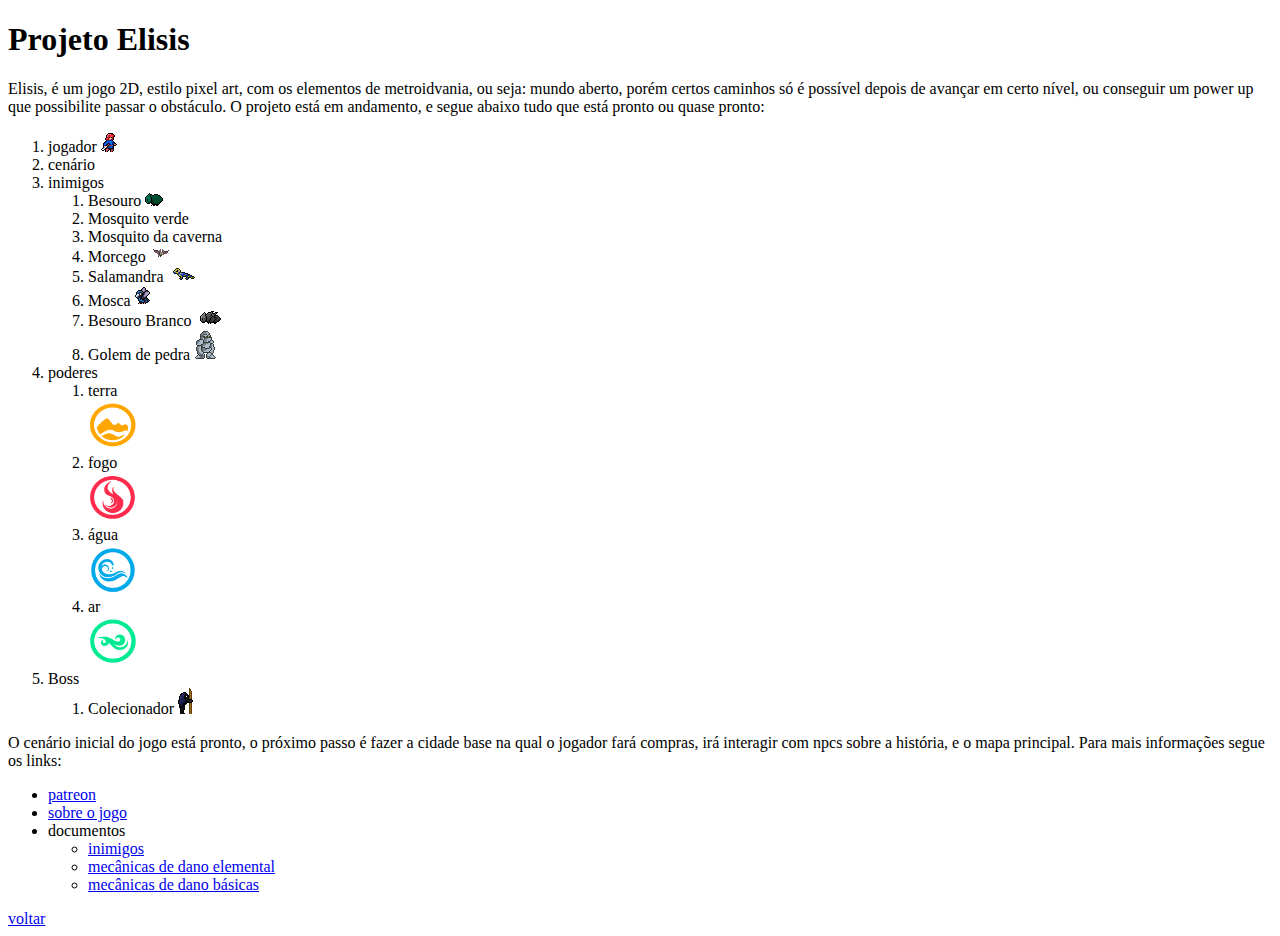
==== port-Iderlan/projetos/Elisis.html @ c5cf3176 "add files" ====
<!DOCTYPE html>
<html lang="pt-br">
<head>
    <meta charset="UTF-8">
    <meta name="viewport" content="width=device-width, initial-scale=1.0">
    <title>Document</title>
</head>
<body>
    <h1>Projeto Elisis</h1>
    <p1>Elisis, é um jogo 2D, estilo pixel art, com os elementos de metroidvania, ou seja: mundo aberto, porém certos caminhos só é possível depois de avançar em certo nível, ou conseguir um power up que possibilite passar o obstáculo.</p1>
    <p1>O projeto está em andamento, e segue abaixo tudo que está pronto ou quase pronto:</p1>
    <ol>
        <li>jogador <img src="gifs/Player_idle.gif"> </li>
        <li>cenário</li>
        <li>inimigos</li>
        <ol>
            <li>Besouro <img src="gifs/besouro.gif"></li>
            <li>Mosquito verde</li>
            <li>Mosquito da caverna</li>
            <li>Morcego <img src="gifs/Morcego Fly.gif"></li>
            <li>Salamandra <img src="gifs/salamandra idle.gif"></li>
            <li>Mosca <img src="gifs/mosca idle pousada.gif"></li>
            <li>Besouro Branco <img src="gifs/Besouro Branco.gif"></li>
            <li>Golem de pedra <img src="gifs/golem de pedra idle.gif"></li>
        </ol>
        <li>poderes</li>
        <ol>
            <li>terra</li>
            <img src="gifs/terra.png" height="50" width="50">
            <li>fogo</li>
            <img src="gifs/fogo.png" height="50" width="50">
            <li>água</li>
            <img src="gifs/água.png" height="50" width="50">
            <li>ar</li>
            <img src="gifs/ar.png" height="50" width="50">
        </ol>
        <li>Boss</li>
        <ol>
            <li>Colecionador <img src="gifs/idle_waiting.gif"></li>
        </ol>
    </ol>
    <p1>O cenário inicial do jogo está pronto, o próximo passo é fazer a cidade base na qual o jogador fará compras, irá interagir com npcs sobre a história, e o mapa principal. Para mais informações segue os links:</p1>
    <ul>
        <li><a href="https://www.patreon.com/Elisis">patreon</a></li>
        <li><a href="https://www.patreon.com/posts/about-game-96633453?utm_medium=clipboard_copy&utm_source=copyLink&utm_campaign=postshare_creator&utm_content=join_link">sobre o jogo</a></li>
        <li>documentos</li>
        <ul>
            <li><a href="https://docs.google.com/document/d/1hchkuTS9Ogq4EDQ1VBZe-zrNvB0xbgieBbFjNV2t6-M/edit?usp=sharing">inimigos</a></li>
            <li><a href="https://docs.google.com/document/d/19yKCKt6w09DizKC6xNfbbaMPE9UCU3CWQkLy_s5UiVQ/edit?usp=sharing">mecânicas de dano elemental</a></li>
            <li><a href="https://docs.google.com/document/d/11qzQxqqTNZccUWEs71LYnLQpyq3TkpHAAOgPZQBLYo8/edit?usp=sharing">mecânicas de dano básicas</a></li>
        </ul>
    </ul>
    <a href="../index.html">voltar</a>
</body>
</html>
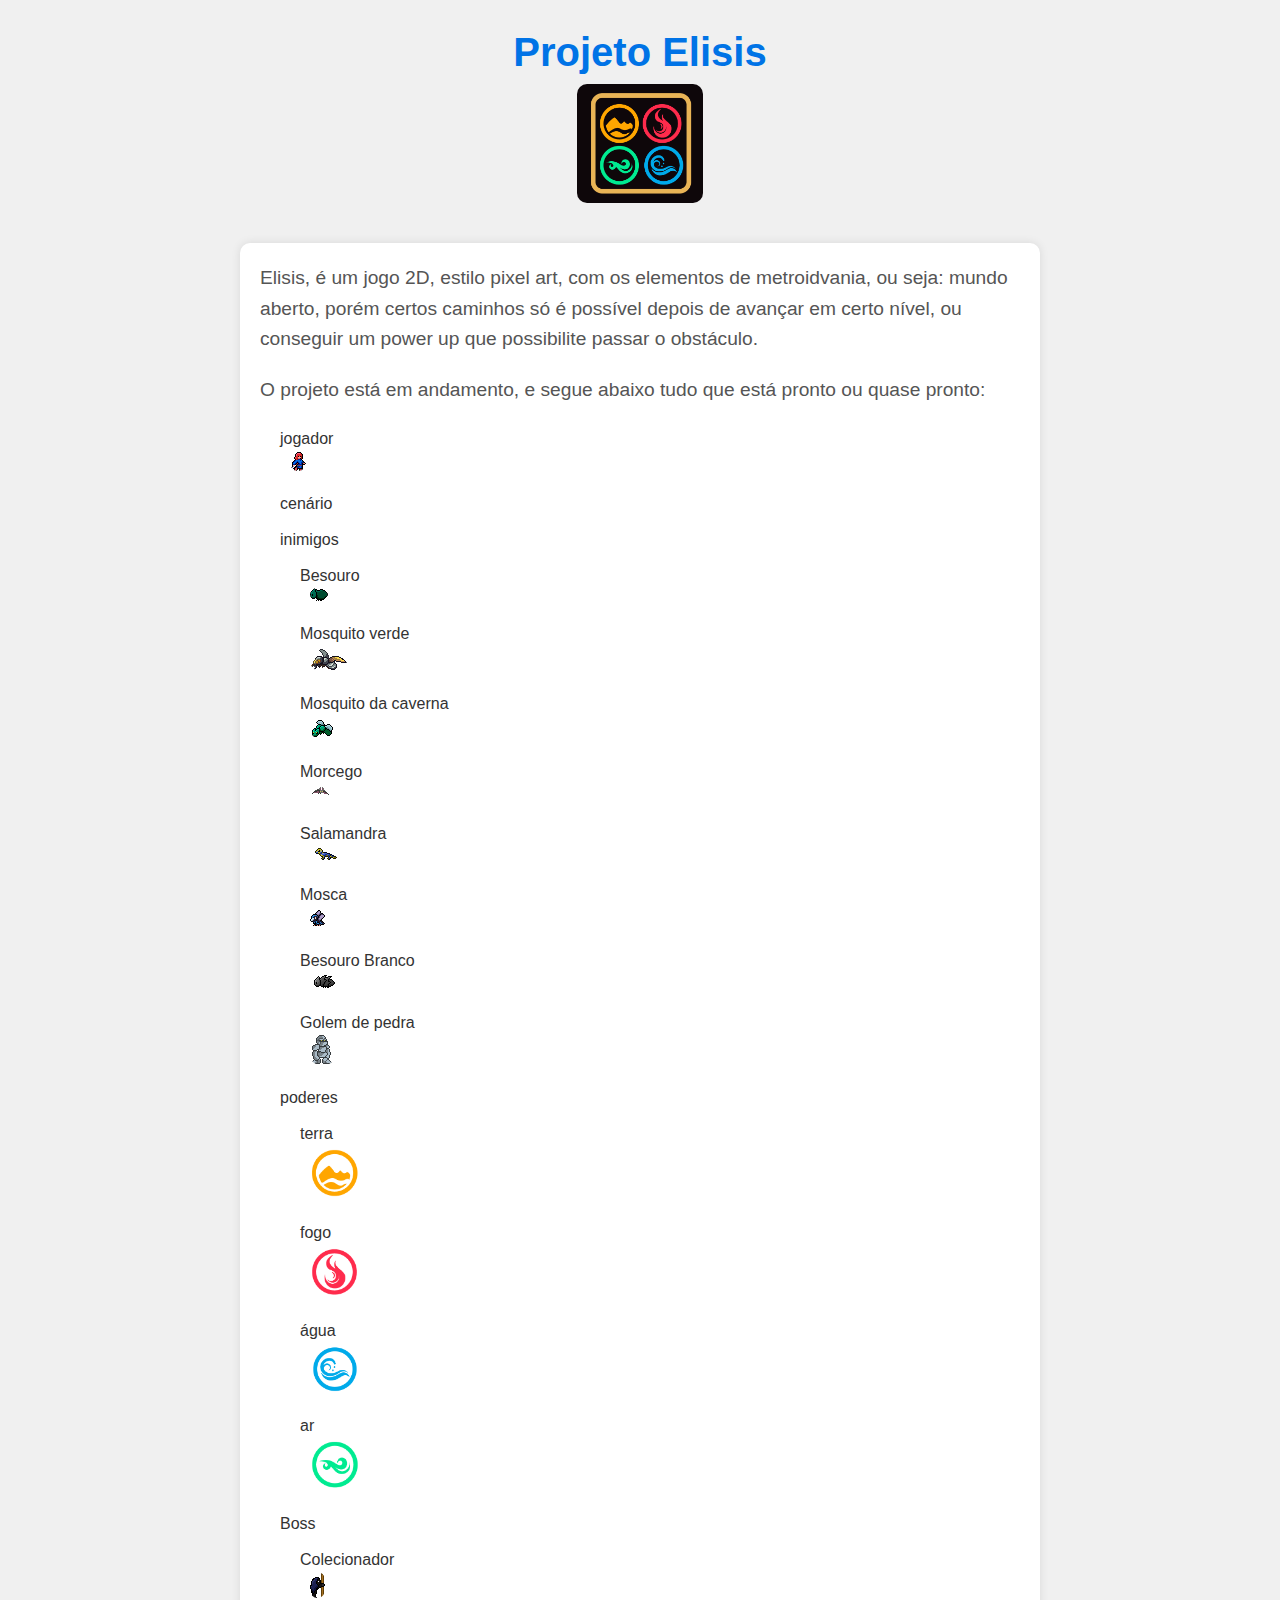
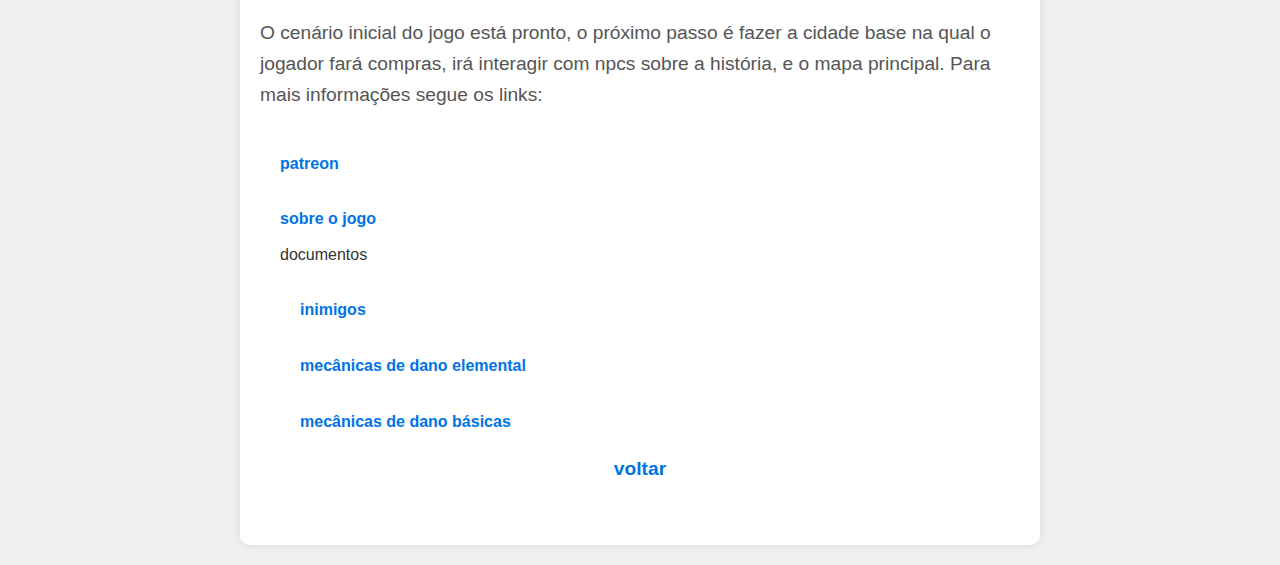
==== commit 27611b85: "add: css && javascript files" ====
--- a/port-Iderlan/projetos/Elisis.html
+++ b/port-Iderlan/projetos/Elisis.html
@@ -3,53 +3,62 @@
 <head>
     <meta charset="UTF-8">
     <meta name="viewport" content="width=device-width, initial-scale=1.0">
-    <title>Document</title>
+    <link rel="icon" href="gifs/água.png" type="image/png">
+    <title>Projeto Elisis</title>
+    <link rel="stylesheet" href="styles.css">
+    <style type="text/css">
+	    img{border-radius: 10px;}
+	</style>
 </head>
 <body>
-    <h1>Projeto Elisis</h1>
-    <p1>Elisis, é um jogo 2D, estilo pixel art, com os elementos de metroidvania, ou seja: mundo aberto, porém certos caminhos só é possível depois de avançar em certo nível, ou conseguir um power up que possibilite passar o obstáculo.</p1>
-    <p1>O projeto está em andamento, e segue abaixo tudo que está pronto ou quase pronto:</p1>
-    <ol>
-        <li>jogador <img src="gifs/Player_idle.gif"> </li>
-        <li>cenário</li>
-        <li>inimigos</li>
-        <ol>
-            <li>Besouro <img src="gifs/besouro.gif"></li>
-            <li>Mosquito verde</li>
-            <li>Mosquito da caverna</li>
-            <li>Morcego <img src="gifs/Morcego Fly.gif"></li>
-            <li>Salamandra <img src="gifs/salamandra idle.gif"></li>
-            <li>Mosca <img src="gifs/mosca idle pousada.gif"></li>
-            <li>Besouro Branco <img src="gifs/Besouro Branco.gif"></li>
-            <li>Golem de pedra <img src="gifs/golem de pedra idle.gif"></li>
-        </ol>
-        <li>poderes</li>
-        <ol>
-            <li>terra</li>
-            <img src="gifs/terra.png" height="50" width="50">
-            <li>fogo</li>
-            <img src="gifs/fogo.png" height="50" width="50">
-            <li>água</li>
-            <img src="gifs/água.png" height="50" width="50">
-            <li>ar</li>
-            <img src="gifs/ar.png" height="50" width="50">
-        </ol>
-        <li>Boss</li>
-        <ol>
-            <li>Colecionador <img src="gifs/idle_waiting.gif"></li>
-        </ol>
-    </ol>
-    <p1>O cenário inicial do jogo está pronto, o próximo passo é fazer a cidade base na qual o jogador fará compras, irá interagir com npcs sobre a história, e o mapa principal. Para mais informações segue os links:</p1>
-    <ul>
-        <li><a href="https://www.patreon.com/Elisis">patreon</a></li>
-        <li><a href="https://www.patreon.com/posts/about-game-96633453?utm_medium=clipboard_copy&utm_source=copyLink&utm_campaign=postshare_creator&utm_content=join_link">sobre o jogo</a></li>
-        <li>documentos</li>
-        <ul>
-            <li><a href="https://docs.google.com/document/d/1hchkuTS9Ogq4EDQ1VBZe-zrNvB0xbgieBbFjNV2t6-M/edit?usp=sharing">inimigos</a></li>
-            <li><a href="https://docs.google.com/document/d/19yKCKt6w09DizKC6xNfbbaMPE9UCU3CWQkLy_s5UiVQ/edit?usp=sharing">mecânicas de dano elemental</a></li>
-            <li><a href="https://docs.google.com/document/d/11qzQxqqTNZccUWEs71LYnLQpyq3TkpHAAOgPZQBLYo8/edit?usp=sharing">mecânicas de dano básicas</a></li>
-        </ul>
-    </ul>
-    <a href="../index.html">voltar</a>
+    <header>
+        <h1>Projeto Elisis</h1>
+        <img src="gifs/icone dos elementos.png" height="119" width="126" alt="icone dos quatro elementos" >
+    </header>
+    <main>
+        <section>
+            
+            <p>Elisis, é um jogo 2D, estilo pixel art, com os elementos de metroidvania, ou seja: mundo aberto, porém certos caminhos só é possível depois de avançar em certo nível, ou conseguir um power up que possibilite passar o obstáculo.</p>
+            <p>O projeto está em andamento, e segue abaixo tudo que está pronto ou quase pronto:</p>
+            <ol>
+                <li>jogador <img src="gifs/Player_idle.gif" alt="Jogador idle"></li>
+                <li>cenário</li>
+                <li>inimigos</li>
+                <ol>
+                    <li>Besouro <img src="gifs/besouro.gif" alt="Besouro"></li>
+                    <li>Mosquito verde <img src="gifs/mosquito v2t.gif" alt="mosquito"></li>
+                    <li>Mosquito da caverna <img src="gifs/mosquito verde v2.gif" alt="mosquito"></li>
+                    <li>Morcego <img src="gifs/Morcego Fly.gif" alt="Morcego"></li>
+                    <li>Salamandra <img src="gifs/salamandra idle.gif" alt="Salamandra"></li>
+                    <li>Mosca <img src="gifs/mosca idle pousada.gif" alt="Mosca"></li>
+                    <li>Besouro Branco <img src="gifs/Besouro Branco.gif" alt="Besouro Branco"></li>
+                    <li>Golem de pedra <img src="gifs/golem de pedra idle.gif" alt="Golem de pedra"></li>
+                </ol>
+                <li>poderes</li>
+                <ol>
+                    <li>terra <img src="gifs/terra.png" height="50" width="50" alt="Terra"></li>
+                    <li>fogo <img src="gifs/fogo.png" height="50" width="50" alt="Fogo"></li>
+                    <li>água <img src="gifs/água.png" height="50" width="50" alt="Água"></li>
+                    <li>ar <img src="gifs/ar.png" height="50" width="50" alt="Ar"></li>
+                </ol>
+                <li>Boss</li>
+                <ol>
+                    <li>Colecionador <img src="gifs/idle_waiting.gif" alt="Colecionador"></li>
+                </ol>
+            </ol>
+            <p>O cenário inicial do jogo está pronto, o próximo passo é fazer a cidade base na qual o jogador fará compras, irá interagir com npcs sobre a história, e o mapa principal. Para mais informações segue os links:</p>
+            <ul>
+                <li><a href="https://www.patreon.com/Elisis">patreon</a></li>
+                <li><a href="https://www.patreon.com/posts/about-game-96633453?utm_medium=clipboard_copy&utm_source=copyLink&utm_campaign=postshare_creator&utm_content=join_link">sobre o jogo</a></li>
+                <li>documentos</li>
+                <ul>
+                    <li><a href="https://docs.google.com/document/d/1hchkuTS9Ogq4EDQ1VBZe-zrNvB0xbgieBbFjNV2t6-M/edit?usp=sharing">inimigos</a></li>
+                    <li><a href="https://docs.google.com/document/d/19yKCKt6w09DizKC6xNfbbaMPE9UCU3CWQkLy_s5UiVQ/edit?usp=sharing">mecânicas de dano elemental</a></li>
+                    <li><a href="https://docs.google.com/document/d/11qzQxqqTNZccUWEs71LYnLQpyq3TkpHAAOgPZQBLYo8/edit?usp=sharing">mecânicas de dano básicas</a></li>
+                </ul>
+            </ul>
+            <a href="../index.html">voltar</a>
+        </section>
+    </main>
 </body>
-</html>+</html>
--- a/port-Iderlan/projetos/styles.css
+++ b/port-Iderlan/projetos/styles.css
@@ -0,0 +1,177 @@
+/* Reset básico */
+* {
+    margin: 0;
+    padding: 0;
+    box-sizing: border-box;
+}
+
+/* Estilo do corpo */
+body {
+    font-family: 'Arial', sans-serif;
+    background-color: #f0f0f0;
+    color: #333;
+    line-height: 1.6;
+    padding: 20px;
+}
+
+/* Estilo do cabeçalho */
+header {
+    text-align: center;
+    margin-bottom: 40px;
+}
+
+header h1 {
+    font-size: 2.5em;
+    color: #0073e6;
+}
+
+/* Estilo do main */
+main {
+    max-width: 800px;
+    margin: 0 auto;
+    background-color: #fff;
+    padding: 20px;
+    box-shadow: 0 0 10px rgba(0, 0, 0, 0.1);
+    border-radius: 10px;
+}
+
+/* Estilo das seções */
+section {
+    margin-bottom: 40px;
+}
+
+section h2 {
+    font-size: 2em;
+    color: #0073e6;
+    margin-bottom: 20px;
+}
+
+/* Estilo dos parágrafos */
+section p {
+    font-size: 1.2em;
+    color: #555;
+    margin-bottom: 20px;
+}
+
+/* Estilo das listas */
+ol, ul {
+    list-style: none;
+    padding-left: 20px;
+    margin-bottom: 20px;
+}
+
+ol li, ul li {
+    margin-bottom: 10px;
+}
+
+ol li img, ul li img {
+    margin-left: 10px;
+    vertical-align: middle;
+}
+
+/* Estilo dos links */
+a {
+    color: #0073e6;
+    text-decoration: none;
+}
+
+a:hover {
+    text-decoration: underline;
+}
+
+/* Estilo do link de voltar */
+a[href="../index.html"] {
+    display: block;
+    text-align: center;
+    margin-top: 20px;
+    font-size: 1.2em;
+    color: #0073e6;
+}
+section h2 {
+    font-size: 2em;
+    margin-bottom: 20px;
+}
+
+section h3 {
+    font-size: 1.5em;
+    margin-top: 20px;
+}
+
+section p {
+    margin-bottom: 20px;
+}
+
+section ul {
+    margin-bottom: 20px;
+    padding-left: 20px;
+}
+
+section ul li {
+    margin-bottom: 10px;
+}
+
+/* Estilo dos links */
+a {
+    display: inline-block;
+    margin-top: 20px;
+    color: #0073e6;
+    text-decoration: none;
+    font-weight: bold;
+}
+
+a:hover {
+    text-decoration: underline;
+}
+
+/* Estilo das imagens */
+img {
+    display: block;
+    margin: 0 auto 20px;
+    max-width: 100%;
+    height: auto;
+}
+
+/* Estilo do h5 */
+h5 {
+    font-size: 1.2em;
+    margin-top: 20px;
+    margin-bottom: 10px;
+}
+
+
+/* Estilo do botão */
+button {
+    background-color: #0073e6;
+    color: #fff;
+    border: none;
+    padding: 10px 20px;
+    cursor: pointer;
+    border-radius: 5px;
+    font-size: 1em;
+    margin-bottom: 20px;
+    transition: background-color 0.3s ease;
+}
+
+button:hover {
+    background-color: #005bb5;
+}
+
+/* Estilo do código Python */
+pre {
+    background-color: #f5f5f5;
+    border-left: 5px solid #0073e6;
+    padding: 15px;
+    overflow-x: auto;
+    white-space: pre-wrap;
+    display: none;
+}
+pre.show {
+    display: block;
+    animation: fadeIn 0.5s ease-in-out;
+}
+
+/* Animação */
+@keyframes fadeIn {
+    from { opacity: 0; }
+    to { opacity: 1; }
+}